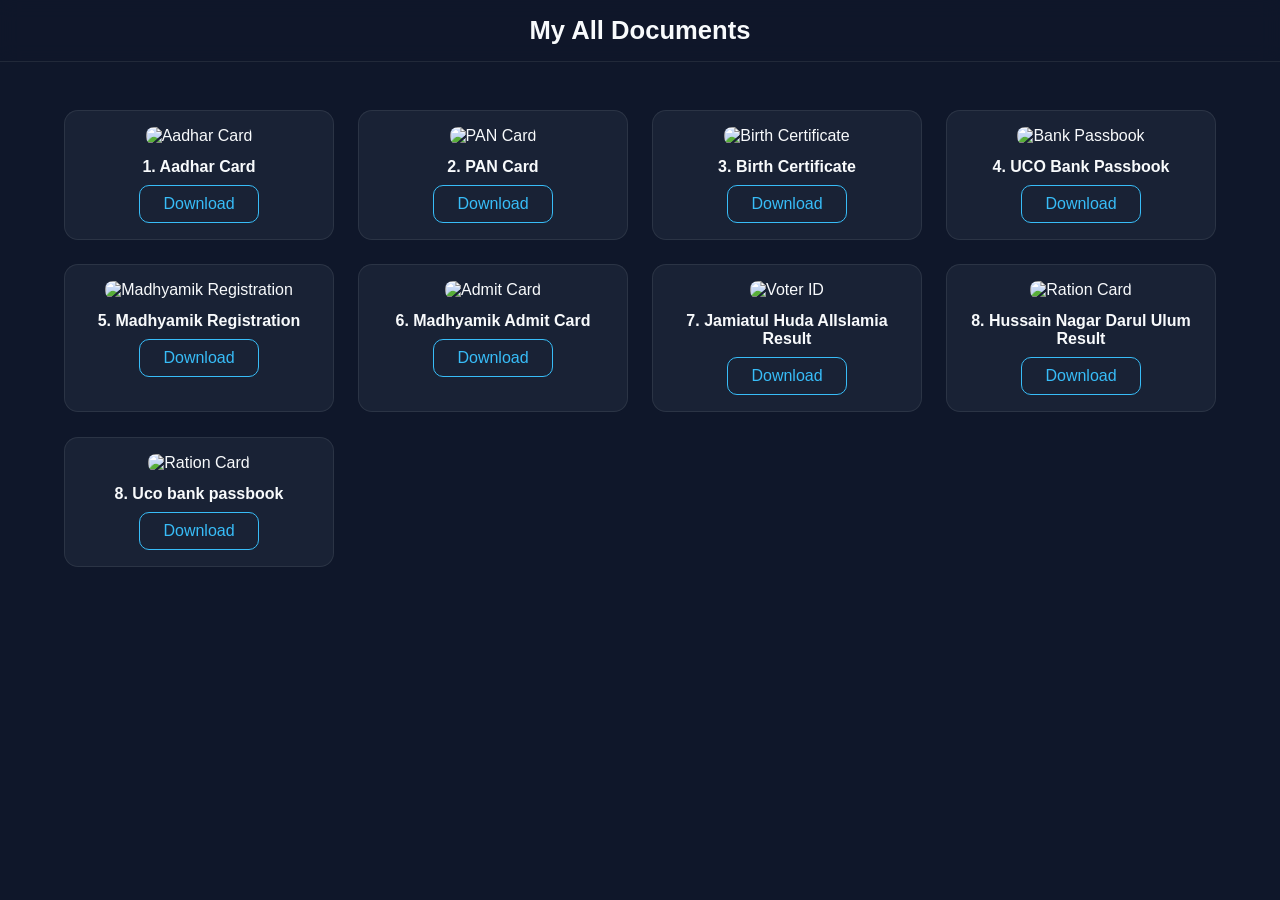
==== documents.html @ 249dcec5 "Add files via upload" ====
<!DOCTYPE html>
<html lang="en">
<head>
  <meta charset="UTF-8">

  <!-- FIX: viewport spelling correct -->
  <meta name="viewport" content="width=device-width, initial-scale=1.0">

  <title>My All Documents</title>

  <!-- CSS -->
  <link rel="stylesheet" href="documents.css">
</head>

<body>

  <!-- Header -->
  <header>
    <h1>My All Documents</h1>
  </header>

  <!-- Documents Section -->
  <section class="container">

    <!-- Card -->
    <div class="card">
      <!-- FIX: better path consistency -->
      <img src="minhaj-adharcard.jpg" alt="Aadhar Card">
      <h3>1. Aadhar Card</h3>
      <div class="btns">
        <a href="/minhaj-adharcard.jpg" download>Download</a>
      </div>
    </div>

    <div class="card">
      <img src="/20260401_224523.png" alt="PAN Card">
      <h3>2. PAN Card</h3>
      <div class="btns">
        <a href="/20260401_224523.png" download>Download</a>
      </div>
    </div>

    <div class="card">
      <img src="minhaj-birth-certificate.jpg" alt="Birth Certificate">
      <h3>3. Birth Certificate</h3>
      <div class="btns">
        <a href="minhaj-birth-certificate.jpg" download>Download</a>
      </div>
    </div>

    <div class="card">
      <img src="minhaj-uco-bank-pass-book.jpg" alt="Bank Passbook">
      <h3>4. UCO Bank Passbook</h3>
      <div class="btns">
        <a href="minhaj-uco-bank-pass-book.jpg" download>Download</a>
      </div>
    </div>

    <div class="card">
      <img src="minhaj-madhyamik-registration.jpg" alt="Madhyamik Registration">
      <h3>5. Madhyamik Registration</h3>
      <div class="btns">
        <a href="minhaj-madhyamik-registration.jpg" download>Download</a>
      </div>
    </div>

    <div class="card">
      <img src="minhaj-madhyamik-admit.jpg" alt="Admit Card">
      <h3>6. Madhyamik Admit Card</h3>
      <div class="btns">
        <a href="minhaj-madhyamik-admit.jpg" download>Download</a>
      </div>
    </div>

    <!-- Extra -->
    <div class="card">
      <img src="/minhaj-Jamiatul-huda-AlIslamia-result.jpg" alt="Voter ID">
      <h3>7. Jamiatul Huda AlIslamia Result</h3>
      <div class="btns">
        <a href="/minhaj-Jamiatul-huda-AlIslamia-result.jpg" download>Download</a>
      </div>
    </div>

    <div class="card">
      <img src="/minhaj-Hussain-Nagar-Darl-Ulum-result.jpg" alt="Ration Card">
      <h3>8. Hussain Nagar Darul Ulum Result</h3>
      <div class="btns">
        <a href="/minhaj-Hussain-Nagar-Darl-Ulum-result.jpg" download>Download</a>
      </div>
    </div>
    
     <div class="card">
   <img src="/minhaj-uco-bank-pass-book-photo.jpg" alt="Ration Card">
   <h3>8. Uco bank passbook</h3>
   <div class="btns">
     <a href="/minhaj-uco-bank-pass-book-photo.jpg" download>Download</a>
   </div>
 </div>

  </section>

  <!-- JS -->
  <script src="script.js"></script>

</body>
</html>
---- documents.css ----
:root {
    --bg-dark: #0f172a;
    --bg-card: rgba(30, 41, 59, 0.7);
    --accent: #38bdf8;
    --text-main: #f8fafc;
    --text-dim: #94a3b8;
    --header-blur: rgba(15, 23, 42, 0.8);
    --transition: all 0.25s ease;
}

/* Smooth Scroll */
html {
    scroll-behavior: smooth;
}

/* Reset */
* {
    margin: 0;
    padding: 0;
    box-sizing: border-box;
}

/* Body */
body {
    font-family: 'Inter', sans-serif;
    background: var(--bg-dark);
    color: var(--text-main);
}

/* Header */
header {
    position: fixed;
    top: 0;
    width: 100%;
    z-index: 1000;
    padding: 1rem 0;
    text-align: center;
    background: var(--header-blur);
    backdrop-filter: blur(10px);
    border-bottom: 1px solid rgba(255, 255, 255, 0.08);
}

header h1 {
    font-size: 1.6rem;
}

/* Container */
.container {
    max-width: 1200px;
    margin: 0 auto;
    padding: 110px 1.5rem 50px;
    display: grid;
    grid-template-columns: repeat(auto-fit, minmax(240px, 1fr));
    gap: 1.5rem;
}

/* Card */
.card {
    background: var(--bg-card);
    backdrop-filter: blur(10px);
    border-radius: 14px;
    padding: 1rem;
    text-align: center;
    transition: var(--transition);
    border: 1px solid rgba(255, 255, 255, 0.08);
    will-change: transform;
}

.card:hover {
    transform: translateY(-6px);
    border-color: var(--accent);
    box-shadow: 0 8px 20px rgba(0, 0, 0, 0.35);
}

/* Image (BIG + ORIGINAL RATIO 🔥) */
.card img {
    width: 100%;
    height: auto;
    max-height: 300px; /* 🔥 perfect big size */
    object-fit: contain;
    border-radius: 8px;
    margin-bottom: 0.8rem;
}

/* Title */
.card h3 {
    font-size: 1rem;
    margin-bottom: 0.4rem;
}

/* Buttons container */
.btns {
    margin-top: 0.6rem;
    display: flex;
    justify-content: center;
}

/* BUTTON */
.btns a {
    text-decoration: none;
    display: inline-flex;
    align-items: center;
    justify-content: center;
    padding: 9px 20px;
    font-size: 1rem;
    border-radius: 10px;
    border: 1px solid var(--accent);
    color: var(--accent);
    cursor: pointer;
    transition: var(--transition);
    min-width: 120px;
    touch-action: manipulation;
}

/* Hover */
.btns a:hover {
    background: var(--accent);
    color: #000;
    transform: translateY(-2px);
}

/* Click */
.btns a:active {
    transform: scale(0.95);
}

/* Mobile */
@media (max-width: 768px) {
    .container {
        grid-template-columns: 1fr;
        padding: 90px 1rem 40px;
    }

    header h1 {
        font-size: 1.4rem;
    }

    /* Mobile me bhi bada image 🔥 */
    .card img {
        max-height: 220px;
    }
}
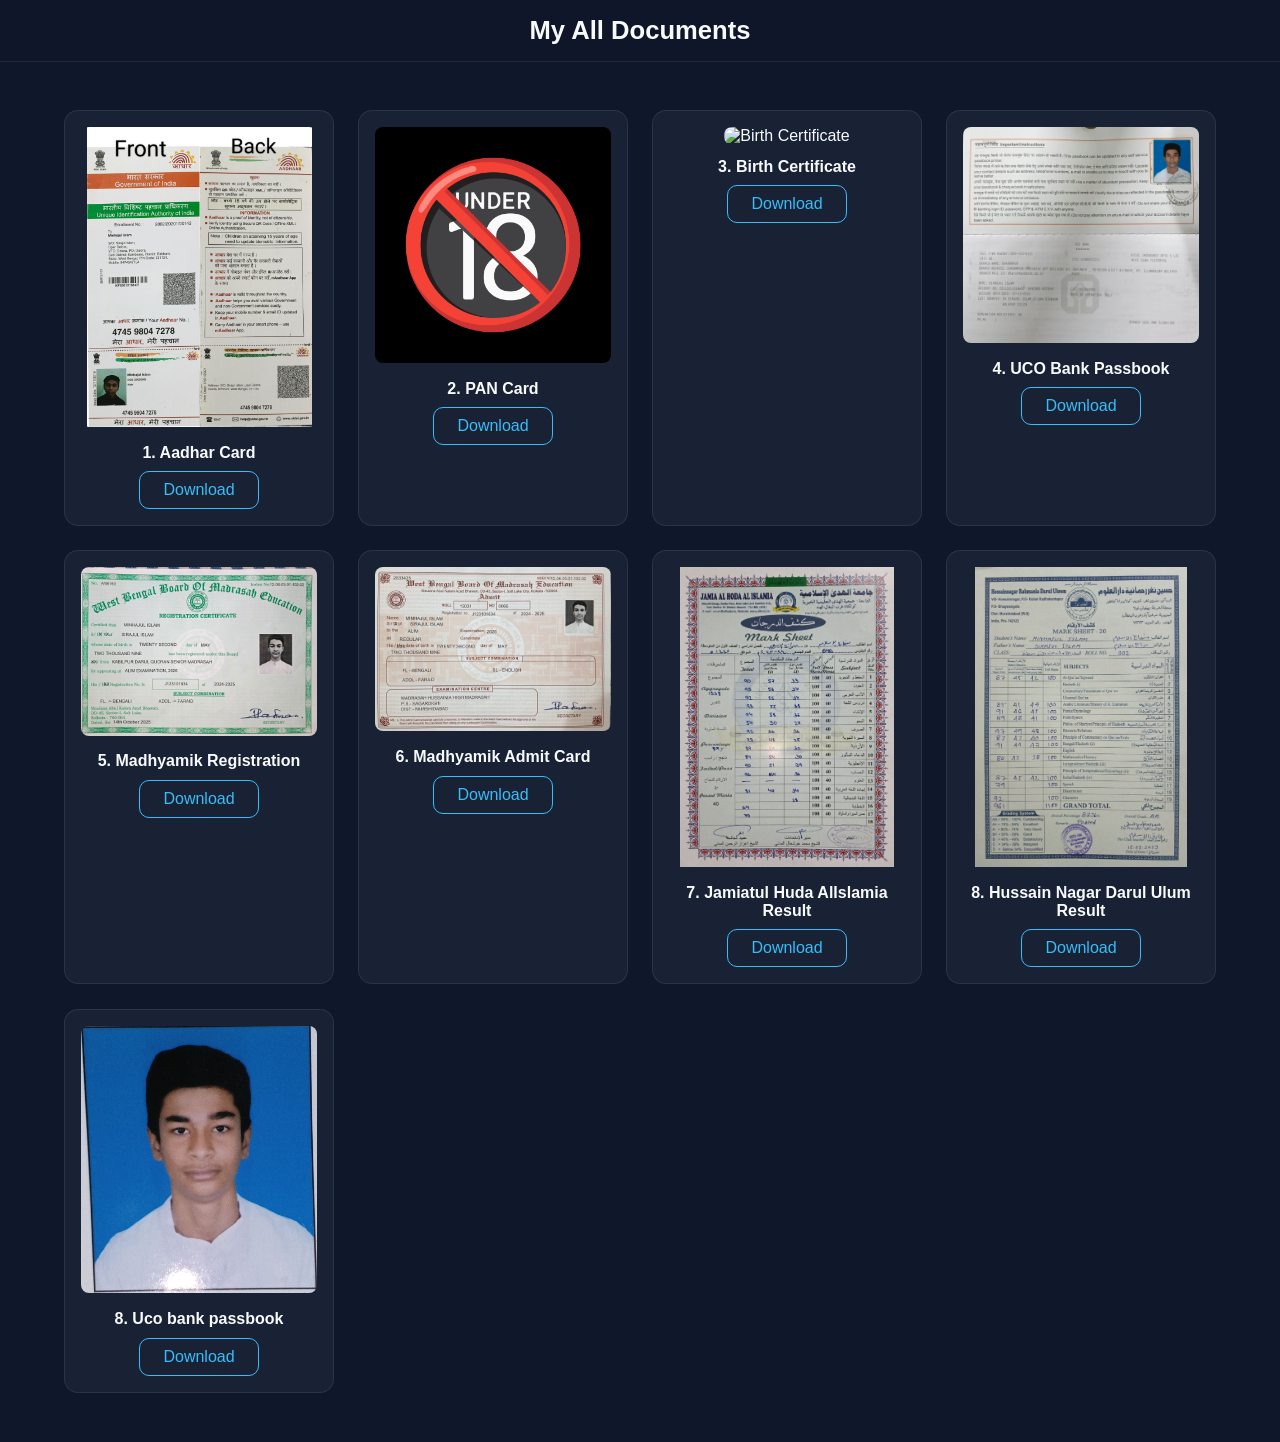
==== commit 25a01c71: "Update documents.html" ====
--- a/documents.html
+++ b/documents.html
@@ -28,12 +28,12 @@
       <img src="minhaj-adharcard.jpg" alt="Aadhar Card">
       <h3>1. Aadhar Card</h3>
       <div class="btns">
-        <a href="/minhaj-adharcard.jpg" download>Download</a>
+        <a href="minhaj-adharcard.jpg" download>Download</a>
       </div>
     </div>
 
     <div class="card">
-      <img src="/20260401_224523.png" alt="PAN Card">
+      <img src="20260401_224523.png" alt="PAN Card">
       <h3>2. PAN Card</h3>
       <div class="btns">
         <a href="/20260401_224523.png" download>Download</a>
@@ -74,26 +74,26 @@
 
     <!-- Extra -->
     <div class="card">
-      <img src="/minhaj-Jamiatul-huda-AlIslamia-result.jpg" alt="Voter ID">
+      <img src="minhaj-Jamiatul-huda-AlIslamia-result.jpg" alt="Voter ID">
       <h3>7. Jamiatul Huda AlIslamia Result</h3>
       <div class="btns">
-        <a href="/minhaj-Jamiatul-huda-AlIslamia-result.jpg" download>Download</a>
+        <a href="minhaj-Jamiatul-huda-AlIslamia-result.jpg" download>Download</a>
       </div>
     </div>
 
     <div class="card">
-      <img src="/minhaj-Hussain-Nagar-Darl-Ulum-result.jpg" alt="Ration Card">
+      <img src="minhaj-Hussain-Nagar-Darl-Ulum-result.jpg" alt="Ration Card">
       <h3>8. Hussain Nagar Darul Ulum Result</h3>
       <div class="btns">
-        <a href="/minhaj-Hussain-Nagar-Darl-Ulum-result.jpg" download>Download</a>
+        <a href="minhaj-Hussain-Nagar-Darl-Ulum-result.jpg" download>Download</a>
       </div>
     </div>
     
      <div class="card">
-   <img src="/minhaj-uco-bank-pass-book-photo.jpg" alt="Ration Card">
+   <img src="minhaj-uco-bank-pass-book-photo.jpg" alt="Ration Card">
    <h3>8. Uco bank passbook</h3>
    <div class="btns">
-     <a href="/minhaj-uco-bank-pass-book-photo.jpg" download>Download</a>
+     <a href="minhaj-uco-bank-pass-book-photo.jpg" download>Download</a>
    </div>
  </div>
 
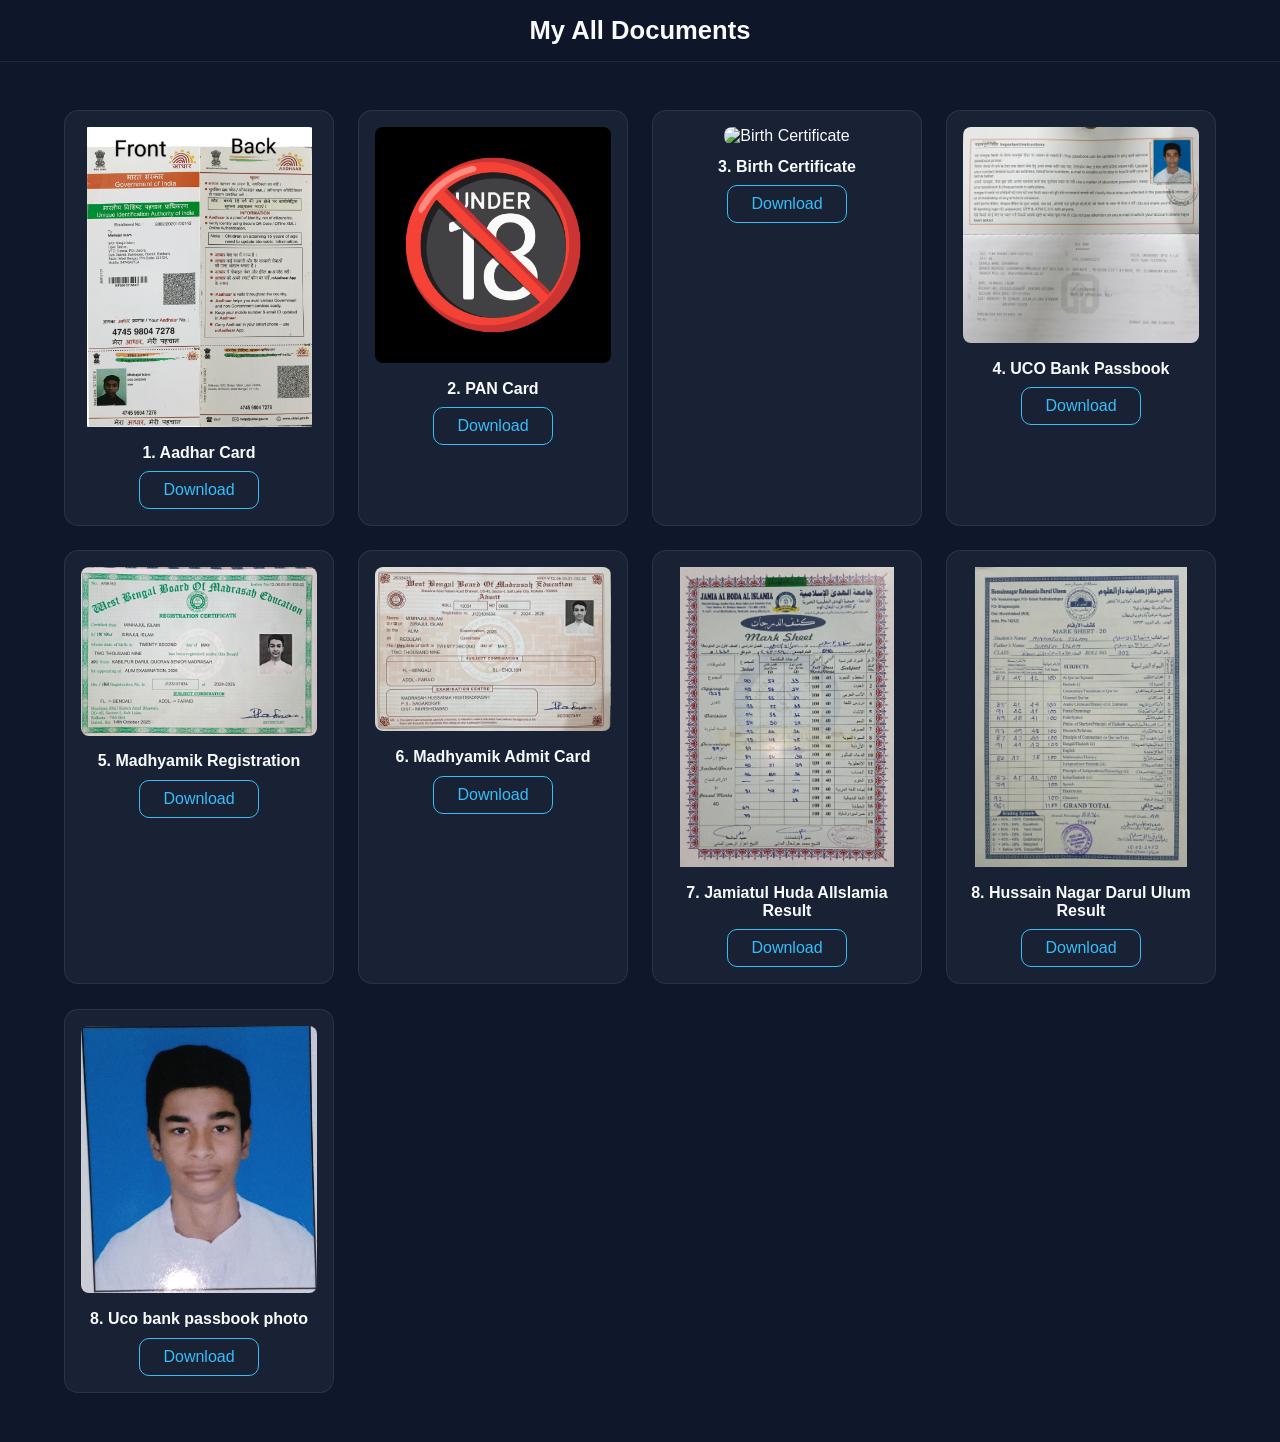
==== commit 9f0a0ad2: "Update Uco bank passbook image alt text and heading" ====
--- a/documents.html
+++ b/documents.html
@@ -36,7 +36,7 @@
       <img src="20260401_224523.png" alt="PAN Card">
       <h3>2. PAN Card</h3>
       <div class="btns">
-        <a href="/20260401_224523.png" download>Download</a>
+        <a href="20260401_224523.png" download>Download</a>
       </div>
     </div>
 
@@ -65,7 +65,7 @@
     </div>
 
     <div class="card">
-      <img src="minhaj-madhyamik-admit.jpg" alt="Admit Card">
+      <img src="minhaj-madhyamik-admit.jpg" alt="Madhyamik Admit Card">
       <h3>6. Madhyamik Admit Card</h3>
       <div class="btns">
         <a href="minhaj-madhyamik-admit.jpg" download>Download</a>
@@ -74,7 +74,7 @@
 
     <!-- Extra -->
     <div class="card">
-      <img src="minhaj-Jamiatul-huda-AlIslamia-result.jpg" alt="Voter ID">
+      <img src="minhaj-Jamiatul-huda-AlIslamia-result.jpg" alt="Jamiatul Huda AlIslamia Result">
       <h3>7. Jamiatul Huda AlIslamia Result</h3>
       <div class="btns">
         <a href="minhaj-Jamiatul-huda-AlIslamia-result.jpg" download>Download</a>
@@ -82,7 +82,7 @@
     </div>
 
     <div class="card">
-      <img src="minhaj-Hussain-Nagar-Darl-Ulum-result.jpg" alt="Ration Card">
+      <img src="minhaj-Hussain-Nagar-Darl-Ulum-result.jpg" alt="Hussain Nagar Darul Ulum Result">
       <h3>8. Hussain Nagar Darul Ulum Result</h3>
       <div class="btns">
         <a href="minhaj-Hussain-Nagar-Darl-Ulum-result.jpg" download>Download</a>
@@ -90,8 +90,8 @@
     </div>
     
      <div class="card">
-   <img src="minhaj-uco-bank-pass-book-photo.jpg" alt="Ration Card">
-   <h3>8. Uco bank passbook</h3>
+   <img src="minhaj-uco-bank-pass-book-photo.jpg" alt="Uco bank passbook photo">
+   <h3>8. Uco bank passbook photo</h3>
    <div class="btns">
      <a href="minhaj-uco-bank-pass-book-photo.jpg" download>Download</a>
    </div>
@@ -103,4 +103,4 @@
   <script src="script.js"></script>
 
 </body>
-</html>+</html>
